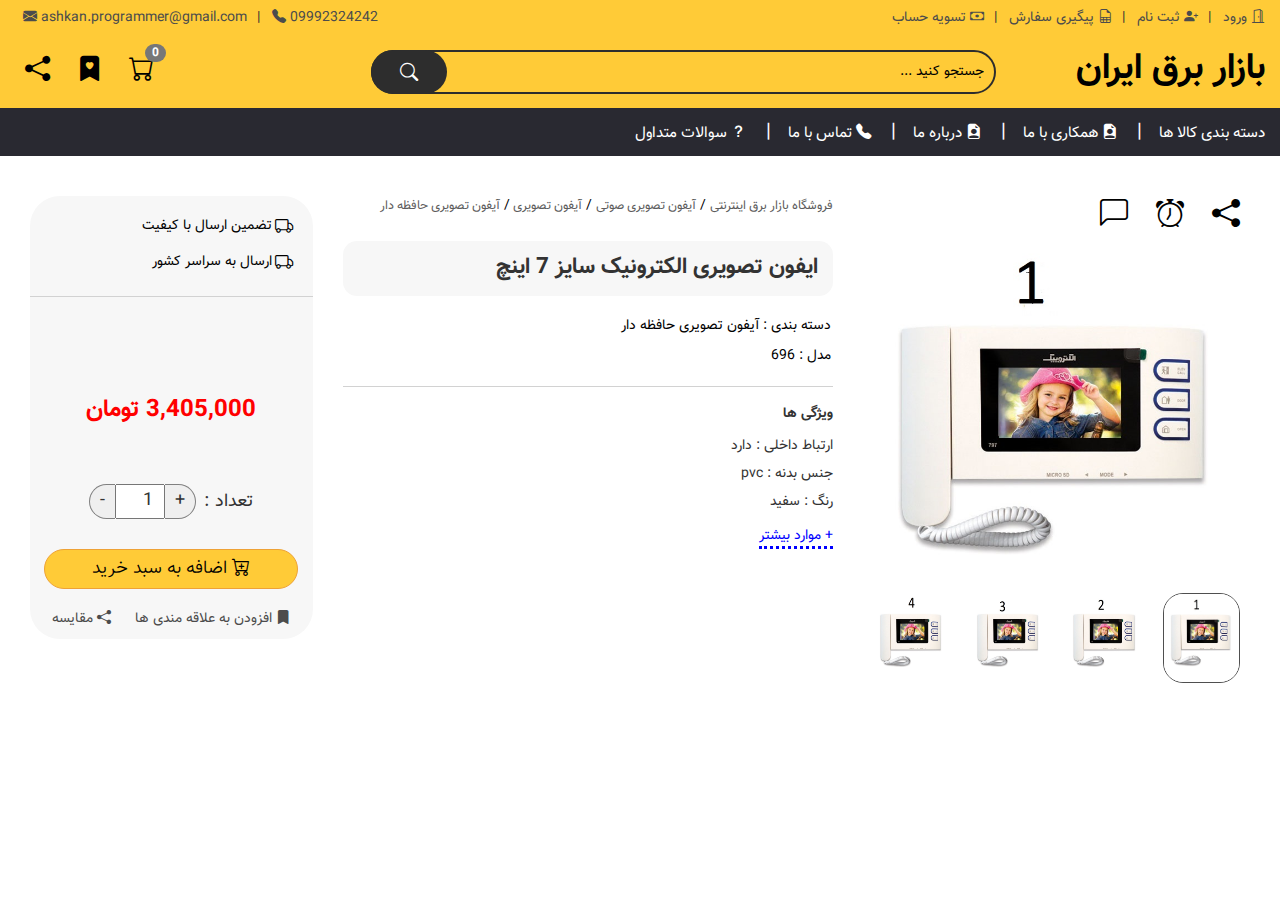
==== index.html @ eed6ba08 "push files" ====
<!doctype html>
<html lang="fa" dir="rtl">
  <head>
    <meta charset="utf-8">
    <meta name="viewport" content="width=device-width, initial-scale=1">
    <meta http-equiv="Content-Type" content="text/html; charset=UTF-8" />
    <meta http-equiv="Content-Language" content="fa" />
    <title>بازار برق ایران</title>
    <!-- styles -->
    <link rel="stylesheet" href="./css/bootstrap.rtl.css">
    <link rel="stylesheet" href="https://cdn.jsdelivr.net/npm/bootstrap-icons@1.8.3/font/bootstrap-icons.css">
    <link rel="stylesheet" href="./css/main.css">
    <link rel="stylesheet" href="./css/responsive.css">
  </head>
  <body>
    <div class='dark-overlay' style="display: none;"></div>
    <!-- header -->
    <header class="header">
      <div class="container-fluid">
          <ul class="top_nav">
            <li>
              <a href="#">
                <span><i class="bi bi-door-open"></i></span>
                <span>ورود</span>
              </a>
            </li>
            <li class="mr-1">
              <a href="#">
                <span><i class="bi bi-person-plus-fill"></i></span>
                <span>ثبت نام</span>
              </a>
            </li>
            <li class="mr-1">
              <a href="#">
                <span><i class="bi bi-file-earmark-spreadsheet"></i></span>
                <span>پیگیری سفارش</span>
              </a>
            </li>
            <li class="mr-1">
              <a href="#">
                <span><i class="bi bi-cash"></i></span>
                <span>تسویه حساب</span>
              </a>
            </li> 
            <li class="mr-1">
              <a href="#">
                <span>09992324242</span>
                <span><i class="bi bi-telephone-fill"></i></span>
              </a>
            </li> 
            <li class="mr-1">
              <a href="#">
                <span>ashkan.programmer@gmail.com</span>
                <span><i class="bi bi-envelope-fill"></i></span>
              </a>
            </li> 
          </ul>
          <div class="main_header">
            <a href="#" class="logo">
              <h1>بازار برق ایران</h1>
            </a>
            <form action="#" class="search-box">
              <input type="text" placeholder="جستجو کنید ...">
              <button class="btn-search"><i class="bi bi-search"></i></button>
            </form>
            <div class="btns">
              <a href="#" class="carts"><i class="bi bi-cart"></i>
              <span class="badge badge-dark">0</span>
              </a>
              <a href="#"><i class="bi bi-bookmark-heart-fill"></i></a>
              <a href="#"><i class="bi bi-share-fill"></i></a>
              <a class="search-btn-mobile" href="#"><i class="bi bi-search"></i></a>
              <a class="menu-btn-mobile" href="#"><i class="bi bi-list"></i></a>
            </div>
          </div>
      </div>
      <nav class="navbar_site">
        <div class="container-fluid">
          <ul>
            <li>
              <a href="#">
                <span>دسته بندی کالا ها</span>
              </a>
            </li>
            <li class="mr-2">
              <a href="#">
                <span><i class="bi bi-file-earmark-person-fill"></i></span>
                <span>همکاری با ما</span>
              </a>
            </li>
            <li class="mr-2">
              <a href="#">
                <span><i class="bi bi-file-earmark-person-fill"></i></span>
                <span>درباره ما</span>
              </a>
            </li>
            <li class="mr-2">
              <a href="#">
                <span><i class="bi bi-telephone-fill"></i></span>
                <span>تماس با ما</span>
              </a>
            </li>
            <li class="mr-2">
              <a href="#">
                <span><i class="bi bi-question-lg"></i></span>
                <span>سوالات متداول</span>
              </a>
            </li>
          </ul>
        </div>
      </nav>
    </header>
    <main class="main container-fluid mt-1">
      <div class="col-lg-4 col-md-6 col-sm-12 mt-1">
        <div class="icons">
          <a href="#"><i class="bi bi-share-fill"></i></a>
          <a href="#"><i class="bi bi-alarm"></i></a>
          <a href="#"><i class="bi bi-chat-left"></i></a>
        </div>
        <div class="slider">
          <div class="image-large">
            <img src="./images/1.jpg" alt="1">
          </div>
          <div class="other-images">
            <img src="./images/1.jpg" alt="1" class="img-active">
            <img src="./images/2.jpg" alt="2">
            <img src="./images/3.jpg" alt="3">
            <img src="./images/4.jpg" alt="4">
          </div>
        </div>
      </div>
      <div class="col-lg-5 col-md-6 col-sm-12 mt-1">
        <div>
          <p class="address">
            <a href="#">فروشگاه بازار برق اینترنتی</a> /
            <a href="#">آیفون تصویری صوتی</a> /
            <a href="#">آیفون تصویری </a> /
            <a href="#"> آیفون تصویری حافظه دار </a> 
          </p>
          <h2 class="title-product">ایفون تصویری الکترونیک سایز 7 اینچ</h2>
          <div class="details">
              <p>دسته بندی : <a href="#">آیفون تصویری حافظه دار</a></p>
              <p>مدل : <span>696</span></p>
          </div>
          <h5><b>ویژگی ها</b></h5>
          <ul class="properties"></ul>
          <a class="other">+ موارد بیشتر</a>
          <a class="othermin">- موارد کمتر</a>
        </div>
      </div>
      <div class="col-lg-3 col-md-12 col-sm-12 mt-1">
        <div class="add-to-cart">
          <div class="optional">
            <p>
              <i class="bi bi-truck"></i>
              <span>تضمین ارسال با کیفیت</span>
            </p>
            <p>
              <i class="bi bi-truck"></i>
              <span>ارسال به سراسر کشور</span>
            </p>
          </div>
          <div class="md">
            <h3 class="price">
              <span>3,405,000</span>
              <span>تومان</span>
            </h3>
            <div class="count-product">
              <span>تعداد :</span>
              <button id="plus">+</button>
              <input type="number" name="count" id="count" value="1" readonly> 
              <button id="min">-</button>
            </div>
            <a href="#" class="btn btn-warning btn-add-to-cart">
              <i class="bi bi-cart-plus"></i>
              <span>اضافه به سبد خرید</span>
            </a>
          </div>
          <div class="otherlink">
            <a href="#">
              <i class="bi bi-bookmark-fill"></i>
              <span>افزودن به علاقه مندی ها</span>
            </a> 
            <a href="#">
              <i class="bi bi-share-fill"></i>
              <span>مقایسه</span>
            </a>
          </div>
        </div>
      </div>
    </main>
    <!-- scripts -->
    <script src="./js/jquery-3.6.0.js"></script>
    <script src="./js/app.js"></script>
  </body>
</html>
---- css/main.css ----
@font-face {
  font-family: Vazir;
  src: url("./../fonts/vazir/Vazir.eot");
  src: url("./../fonts/vazir/Vazir.eot?#iefix") format("embedded-opentype"), url("./../fonts/vazir/Vazir.woff") format("woff"), url("./../fonts/vazir/Vazir.ttf") format("truetype");
  font-weight: normal; }
@font-face {
  font-family: Vazir;
  src: url("./../fonts/vazir/Vazir-Bold.eot");
  src: url("./../fonts/vazir/Vazir-Bold.eot?#iefix") format("embedded-opentype"), url("./../fonts/vazir/Vazir-Bold.woff") format("woff"), url("./../fonts/vazir/Vazir-Bold.ttf") format("truetype");
  font-weight: bold; }
@font-face {
  font-family: Vazir;
  src: url("./../fonts/vazir/Vazir-Light.eot");
  src: url("./../fonts/vazir/Vazir-Light.eot?#iefix") format("embedded-opentype"), url("./../fonts/vazir/Vazir-Light.woff") format("woff"), url("./../fonts/vazir/Vazir-Light.ttf") format("truetype");
  font-weight: 300; }

/* reboot style */
*{
  direction: rtl !important;
  box-sizing: border-box;
  font-family: Vazir !important;
}
a,p {
  color: black;
}
a:hover {
  text-decoration: none !important;
  color: black;
}
ul {
  list-style: none;
  margin: 0 !important;
  padding-inline-start: 0;
}
.container-fluid {
  max-width: 1400px;
}
/* global styles */
.mr-1 {
  margin-right:1rem;
}
.mr-2 {
  margin-right:2rem;
}
.mt-1 {
  margin-top: 2rem;
}

/* header section */
.header {
  background-color: #ffcb37;
}
.top_nav {
  display: flex;
  padding: 0.8rem 0;
}

.top_nav li:nth-child(5) {
  margin-right: auto;
}
.top_nav li a {
  color: #4c4c4c;
}
.top_nav li::after{
  content: ' | ';
  margin-right: 0.8rem;
}
.top_nav li:nth-child(4)::after , .top_nav li:last-child::after{
  content: '';
}

.top_nav li a:hover {
  color: black;
}

.main_header {
  display: flex;
  align-items: center;
  padding: 0.8rem 0;
}

.logo h1{
  font-weight: bolder;
  margin-top: 6px;
}

.search-box {
  display: block;
  position: relative;
  width: 50%;
  margin-right: 8rem;
}
.search-box input{
  padding: 1rem;
  width: 100%;
  background: none;
  border: 0.2rem solid rgb(45, 45, 45);
  border-radius: 4rem;
  outline: none;
}
.search-box input::placeholder{
  color: black;
}
.btn-search{
  position: absolute;
  left: 0;
  border-radius: 4rem;
  padding: 1.3rem 2.9rem;
  background: rgb(45, 45, 45);
  color: white;
  font-size: 1.3em;
  border: none;
}
.btn-search i{
  display: flex;
  vertical-align: middle;
}

.main_header .btns{
  margin-right: auto;
  font-size: 1.8em;
}
.main_header .btns a{
  padding: 1rem;
  color: black;
}
.carts {
  position: relative;
}
.carts .badge{
  position: absolute;
  right: -2px;
  top: 1.8px;
}
/* navbar section */
.navbar_site {
  background-color: #292931;
  border-radius: 0;
  font-size: 1.1em;
  padding: 1rem 0;
}
.navbar_site ul {
  display: flex;
  width: 100%;
  height: 100%;
}
.navbar_site ul li a {
  color: white;
}
.navbar_site ul li::after{
  content: ' | ';
  margin-right: 1.3rem;
  color: white;
  font-size: 1.3em;
}
.navbar_site ul li:last-child::after{
  content: '';
}

/* main section */
.main .icons{
  font-size: 2em;
}

.main .icons a{
  padding: 1rem;
}

.add-to-cart {
  background-color: #f7f7f7;
  border-radius: 3rem;
}

.add-to-cart .optional {
  border-bottom: 0.1rem #d2d2d2 solid;
  padding: 2rem 2rem;
  padding-bottom: 0.8rem;
}

.add-to-cart .optional p{
  display: flex;
}

.add-to-cart .optional span{
  margin-right: 0.3rem;
}

.add-to-cart .optional i{
  font-size: 1.3em;
  vertical-align: bottom;
}
.price{
  color: red;
  margin-top: 5rem;
  text-align: center;
  padding-top: 5rem;
  padding-bottom: 3rem;
  font-weight: bolder;
}
.btn-add-to-cart {
  font-weight: lighter;
  font-size: 1.3em;
  background-color: #ffcb37;
}
.count-product {
  padding: 2rem;
  display: flex;
  justify-content: center;
  border-radius: 3rem;
  overflow: hidden;
  font-size: 1.8rem;
}
.count-product span{
  margin-top: 0.6rem;
  margin-left: 0.8rem;
  vertical-align: bottom;
}

.count-product input {
  width: 50px;
  text-align: center;
}
.count-product button:nth-child(2){
  border-top-right-radius: 3rem;
  border-bottom-right-radius: 3rem;
  border: 1px solid gray;
  border-left: none;
  padding: 0.4rem 1rem ;
}
.count-product button:nth-child(4){
  border-top-left-radius: 3rem;
  border-bottom-left-radius: 3rem;
  border: 1px solid gray;
  border-right: none;
  padding: 0.4rem 1rem ;
}

/* slider section */

.slider {
  width: 100%;
}

.slider .image-large img {
  width: 100%;
}
.other-images{
  margin-top: -3rem;
  display: flex;
  align-items: center;
  width: 100%;
  justify-content: space-around;
}
.other-images img {
  width: 20%;
  height: 90px;
  cursor: pointer;
}

.img-active {
  border: 1px solid rgb(79, 79, 79);
  border-radius: 2rem;
}

.address a{
  color: rgb(93, 93, 93);
  font-size: 0.9em;
}

.title-product {
  background-color: #f7f7f7;
  padding: 1.5rem;
  margin-top: 2.5rem;
  border-radius: 1.4rem;
  font-size: 1.6em;
  font-weight: bolder;
}

.details {
  padding: 1rem 0.2rem;
  border-bottom: 0.1rem #d2d2d2 solid;
  margin-bottom: 2rem;
}

.properties{
  line-height: 2;
}
.other , .othermin{
  display: block;
  width: fit-content;
  margin-top: 1rem;
  color: blue;
  border-bottom: 3px dotted blue;
}
.othermin{
  display: none;
}
.btn-add-to-cart {
  display: block;
  border-radius: 3rem;
  margin: 1rem auto;
  width: 90%;
  color: black;
}

.otherlink{
  text-align: center;
  padding: 1rem;
}

.otherlink a{
  color: #4c4c4c;
  padding: 1rem;
}
---- css/responsive.css ----
.search-btn-mobile , .menu-btn-mobile{
    display: none;
}

@media (max-width:991px) {
    .search-box,.top_nav {
        display: none;
    }
    .main_header .btns{
        font-size: 1.5em;
    }
    .search-btn-mobile , .menu-btn-mobile{
       display: inline;
    }
    .navbar_site{
        display: none;
    }
    .slider{
        width: 90%;
        margin: 0 auto;
    }

    .dark-overlay{
        width: 100%;
        height: 100%;
        background-color: rgba(0, 0, 0, 0.419);
        position: fixed;
        top: 0;
        z-index: 998;
    }
    .right-menu {
        width: 70%;
        height: 100%;
        z-index: 999;
        display: block;
        position: fixed;
        right: 0;
        top: 0;
    }
    .right-menu ul{
        flex-direction: column;
    }
    .right-menu ul li{
        padding: 1rem;
    }
    .right-menu ul li::after{
        content: "";
    }
    .right-menu .mr-2 {
        margin-right: 0;
    }

    .search-mobile{
        position: absolute;
        top:70px;
        left: 0;
        display: block;
        width: 100%;
        background-color: rgb(46, 46, 46);
        padding: 1rem 0;
        z-index: 999;
    }

    .search-mobile input {
        border-color: rgb(164, 164, 164);
        background-color: white;
    }
    .search-mobile .btn-search{
        background-color: green;
    }

    .add-to-cart .optional{display: flex;}
    .add-to-cart .optional p{margin: 0 auto;}
    .price{margin: -1rem;}

}


@media (max-width:1200px) and (min-width:992px) {
    .add-to-cart{position: relative; }
    .add-to-cart .optional{display: flex;}
    .add-to-cart .optional p:last-child{margin-right: 3rem;}
    .md{
        height: 90px;
        position: relative;
    }
    .md * {
        margin: 0;
        padding: 0;
    }
    .otherlink{
        position: absolute;
        top: 1.2rem;
        left: 1.2rem;
    }
    .price {position: absolute; right: 2rem; top: 2.3rem;}
    .btn-add-to-cart {position: absolute; left: 2rem; top: 1.4rem; width: 30%; padding: 1rem;}
    .count-product {position: absolute; right: 19em; top: 2.1rem; margin: 0;}
}
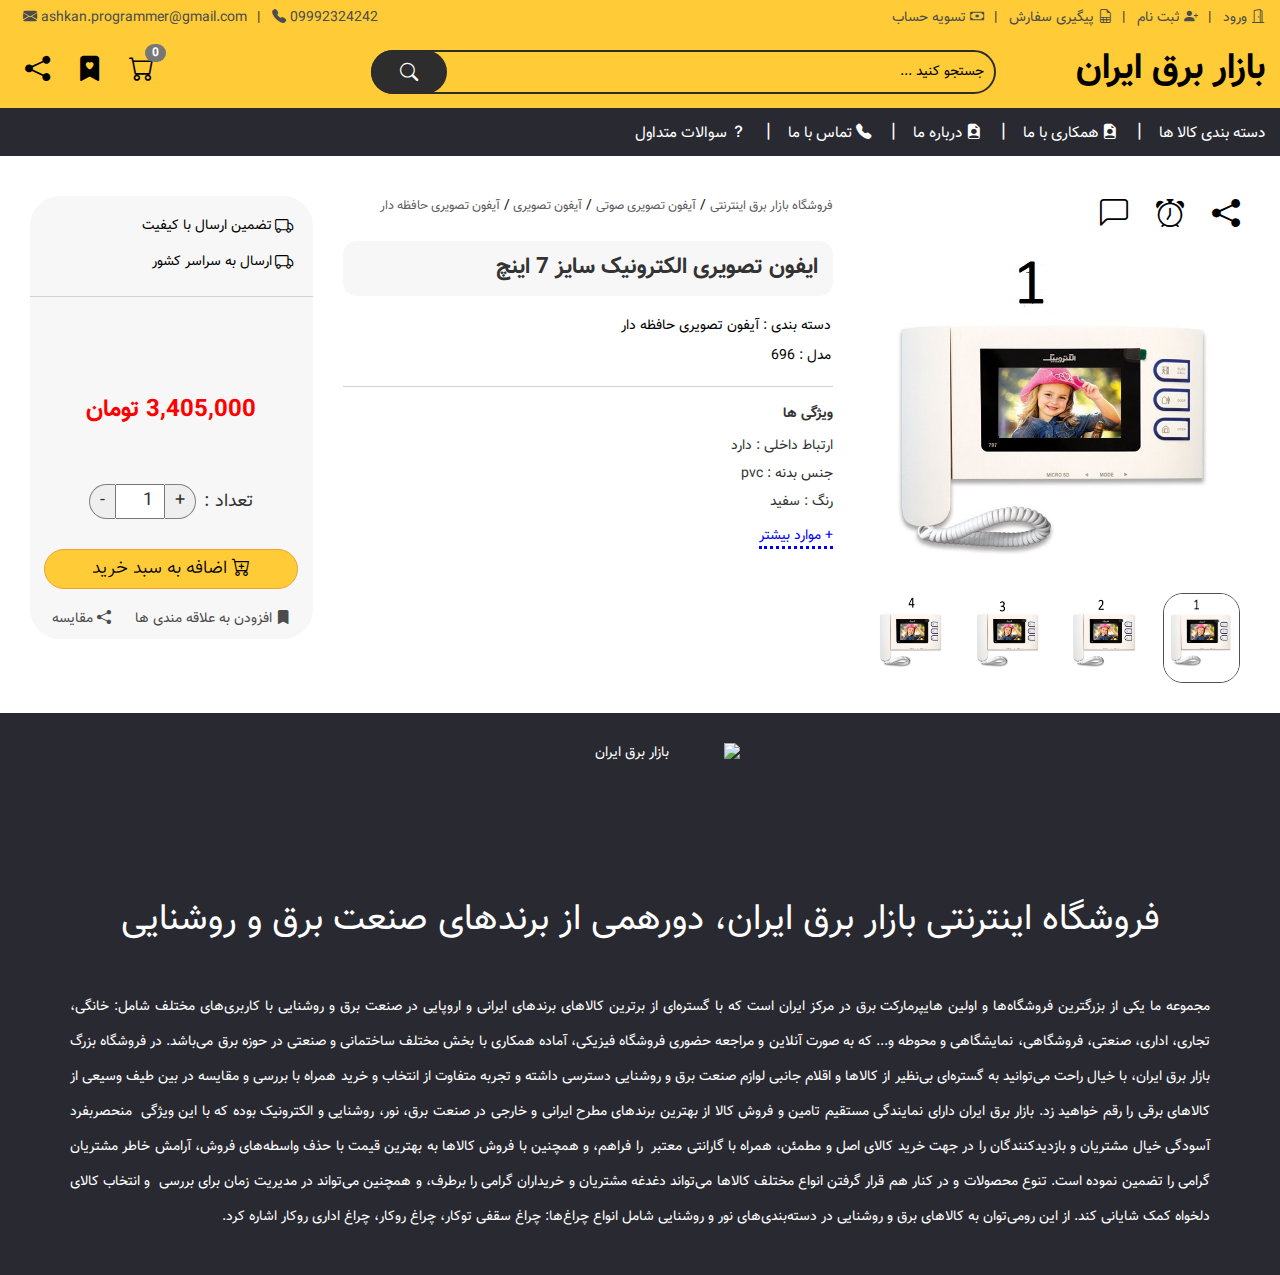
==== commit 416fbf69: "add section about us" ====
--- a/index.html
+++ b/index.html
@@ -110,6 +110,7 @@
         </div>
       </nav>
     </header>
+    <!-- main -->
     <main class="main container-fluid mt-1">
       <div class="col-lg-4 col-md-6 col-sm-12 mt-1">
         <div class="icons">
@@ -189,6 +190,19 @@
         </div>
       </div>
     </main>
+    <!-- footer -->
+    <footer class="footer">
+      <div class="container">
+        <div class="image-footer">
+          <img src="https://bazarbarghiran.com/image/catalog/logo/logo-gold.png" width="200" height="108" alt="بازار برق ایران">
+        </div>
+        <h1 class="footer-h1">فروشگاه اینترنتی بازار برق ایران، دورهمی از برندهای صنعت برق و روشنایی</h1>
+        <p style="text-align: justify; ">مجموعه ما یکی از بزرگترین فروشگاه‌ها و اولین هایپرمارکت برق در مرکز ایران است که با گستره‌ای از برترین کالاهای برندهای ایرانی و اروپایی در صنعت برق و روشنایی با کاربری‌های مختلف شامل: خانگی، تجاری، اداری، صنعتی، فروشگاهی، نمایشگاهی و محوطه و... که به صورت آنلاین و مراجعه حضوری فروشگاه فیزیکی، آماده همکاری با بخش مختلف ساختمانی و صنعتی در حوزه برق می‌باشد. در فروشگاه بزرگ بازار برق ایران، با خیال راحت می‌توانید به گستره‌ای بی‌نظیر از کالاها و اقلام جانبی لوازم صنعت برق و روشنایی دسترسی داشته و تجربه متفاوت از انتخاب و خرید همراه با بررسی و مقایسه در بین طیف وسیعی از کالاهای برقی را رقم خواهید زد. بازار برق ایران دارای نمایندگی مستقیم تامین و فروش کالا از بهترین برندهای مطرح ایرانی و خارجی در صنعت برق، نور، روشنایی و الکترونیک بوده که با این ویژگی&nbsp; منحصربفرد آسودگی خیال مشتریان و بازدیدکنندگان را در جهت خرید کالای اصل و مطمئن، همراه با گارانتی معتبر&nbsp; را فراهم، و همچنین با فروش کالاها به بهترین قیمت با حذف واسطه‌های فروش، آرامش خاطر مشتریان گرامی را تضمین نموده است. تنوع محصولات و در کنار هم قرار گرفتن انواع مختلف کالاها می‌تواند دغدغه مشتریان و خریداران گرامی را برطرف، و همچنین می‌تواند در مدیریت زمان برای بررسی&nbsp; و انتخاب کالای دلخواه کمک شایانی کند. از این رومی‌توان به کالاهای برق و روشنایی در دسته‌بندی‌های نور و روشنایی شامل انواع چراغ‌ها: <a href="https://bazarbarghiran.com/category/چراغ-سقفی-توکار/">چراغ سقفی توکار</a>، چراغ روکار، <a href="https://bazarbarghiran.com/category/چراغ-اداری-روکار/">چراغ اداری روکار</a> اشاره کرد.
+        <br></p>
+      </div>
+      
+    </footer>
+
     <!-- scripts -->
     <script src="./js/jquery-3.6.0.js"></script>
     <script src="./js/app.js"></script>
--- a/css/main.css
+++ b/css/main.css
@@ -311,4 +311,32 @@
 .otherlink a{
   color: #4c4c4c;
   padding: 1rem;
+}
+
+
+/* footer */
+.footer {
+  width: 100%;
+  height: fit-content;
+  margin-top: 3rem;
+  background: #292931;
+  padding: 3rem 0;
+}
+.footer .image-footer{
+  width: 100%;
+  display: block;
+}
+.image-footer img {
+  display: block;
+  margin: 0 auto;  
+}
+.footer h1 {
+  margin: 5rem 0;
+}
+.footer * {
+  text-align: center;
+  color: white;
+}
+.footer p {
+  line-height: 2.5;
 }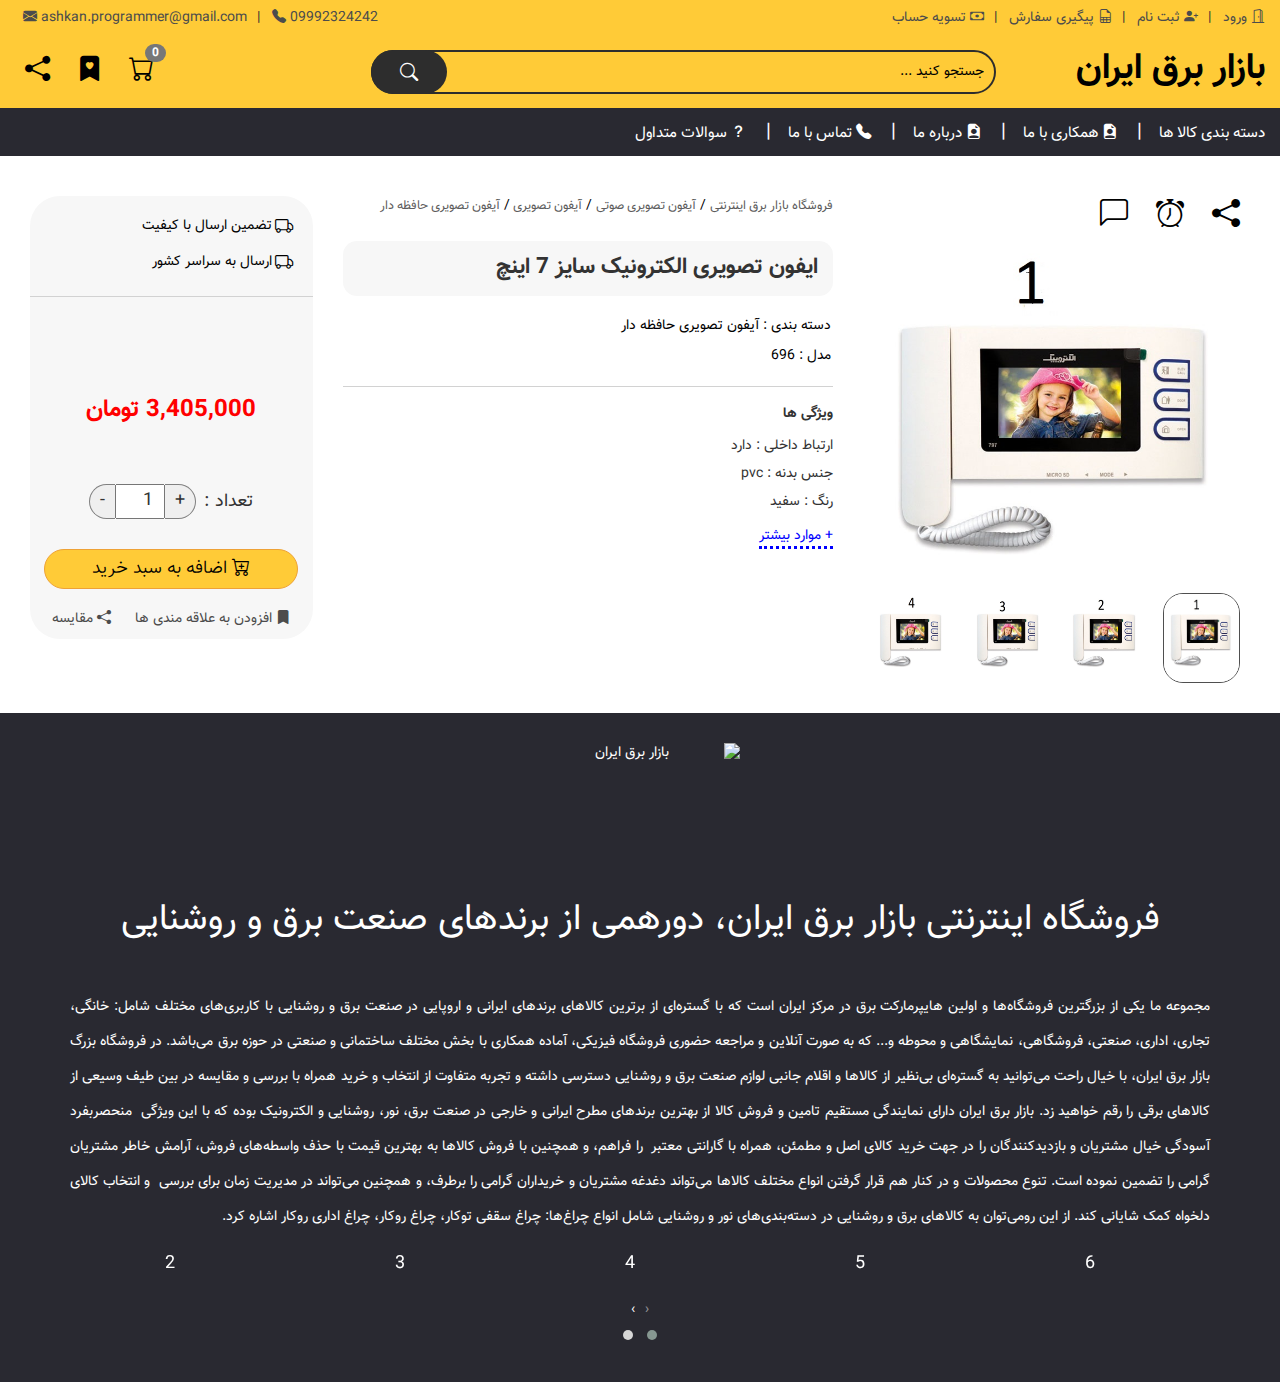
==== commit fb00f3e8: "add owl slider" ====
--- a/index.html
+++ b/index.html
@@ -9,6 +9,8 @@
     <!-- styles -->
     <link rel="stylesheet" href="./css/bootstrap.rtl.css">
     <link rel="stylesheet" href="https://cdn.jsdelivr.net/npm/bootstrap-icons@1.8.3/font/bootstrap-icons.css">
+    <link rel="stylesheet" href="https://cdnjs.cloudflare.com/ajax/libs/OwlCarousel2/2.3.4/assets/owl.carousel.min.css" integrity="sha512-tS3S5qG0BlhnQROyJXvNjeEM4UpMXHrQfTGmbQ1gKmelCxlSEBUaxhRBj/EFTzpbP4RVSrpEikbmdJobCvhE3g==" crossorigin="anonymous" referrerpolicy="no-referrer" />
+    <link rel="stylesheet" href="https://cdnjs.cloudflare.com/ajax/libs/OwlCarousel2/2.3.4/assets/owl.theme.default.min.css" integrity="sha512-sMXtMNL1zRzolHYKEujM2AqCLUR9F2C4/05cdbxjjLSRvMQIciEPCQZo++nk7go3BtSuK9kfa/s+a4f4i5pLkw==" crossorigin="anonymous" referrerpolicy="no-referrer" />
     <link rel="stylesheet" href="./css/main.css">
     <link rel="stylesheet" href="./css/responsive.css">
   </head>
@@ -193,18 +195,28 @@
     <!-- footer -->
     <footer class="footer">
       <div class="container">
-        <div class="image-footer">
-          <img src="https://bazarbarghiran.com/image/catalog/logo/logo-gold.png" width="200" height="108" alt="بازار برق ایران">
-        </div>
-        <h1 class="footer-h1">فروشگاه اینترنتی بازار برق ایران، دورهمی از برندهای صنعت برق و روشنایی</h1>
-        <p style="text-align: justify; ">مجموعه ما یکی از بزرگترین فروشگاه‌ها و اولین هایپرمارکت برق در مرکز ایران است که با گستره‌ای از برترین کالاهای برندهای ایرانی و اروپایی در صنعت برق و روشنایی با کاربری‌های مختلف شامل: خانگی، تجاری، اداری، صنعتی، فروشگاهی، نمایشگاهی و محوطه و... که به صورت آنلاین و مراجعه حضوری فروشگاه فیزیکی، آماده همکاری با بخش مختلف ساختمانی و صنعتی در حوزه برق می‌باشد. در فروشگاه بزرگ بازار برق ایران، با خیال راحت می‌توانید به گستره‌ای بی‌نظیر از کالاها و اقلام جانبی لوازم صنعت برق و روشنایی دسترسی داشته و تجربه متفاوت از انتخاب و خرید همراه با بررسی و مقایسه در بین طیف وسیعی از کالاهای برقی را رقم خواهید زد. بازار برق ایران دارای نمایندگی مستقیم تامین و فروش کالا از بهترین برندهای مطرح ایرانی و خارجی در صنعت برق، نور، روشنایی و الکترونیک بوده که با این ویژگی&nbsp; منحصربفرد آسودگی خیال مشتریان و بازدیدکنندگان را در جهت خرید کالای اصل و مطمئن، همراه با گارانتی معتبر&nbsp; را فراهم، و همچنین با فروش کالاها به بهترین قیمت با حذف واسطه‌های فروش، آرامش خاطر مشتریان گرامی را تضمین نموده است. تنوع محصولات و در کنار هم قرار گرفتن انواع مختلف کالاها می‌تواند دغدغه مشتریان و خریداران گرامی را برطرف، و همچنین می‌تواند در مدیریت زمان برای بررسی&nbsp; و انتخاب کالای دلخواه کمک شایانی کند. از این رومی‌توان به کالاهای برق و روشنایی در دسته‌بندی‌های نور و روشنایی شامل انواع چراغ‌ها: <a href="https://bazarbarghiran.com/category/چراغ-سقفی-توکار/">چراغ سقفی توکار</a>، چراغ روکار، <a href="https://bazarbarghiran.com/category/چراغ-اداری-روکار/">چراغ اداری روکار</a> اشاره کرد.
-        <br></p>
-      </div>
-      
+        <div>
+          <div class="image-footer">
+            <img src="https://bazarbarghiran.com/image/catalog/logo/logo-gold.png" width="200" height="108" alt="بازار برق ایران">
+          </div>
+          <h1 class="footer-h1">فروشگاه اینترنتی بازار برق ایران، دورهمی از برندهای صنعت برق و روشنایی</h1>
+          <p style="text-align: justify; ">مجموعه ما یکی از بزرگترین فروشگاه‌ها و اولین هایپرمارکت برق در مرکز ایران است که با گستره‌ای از برترین کالاهای برندهای ایرانی و اروپایی در صنعت برق و روشنایی با کاربری‌های مختلف شامل: خانگی، تجاری، اداری، صنعتی، فروشگاهی، نمایشگاهی و محوطه و... که به صورت آنلاین و مراجعه حضوری فروشگاه فیزیکی، آماده همکاری با بخش مختلف ساختمانی و صنعتی در حوزه برق می‌باشد. در فروشگاه بزرگ بازار برق ایران، با خیال راحت می‌توانید به گستره‌ای بی‌نظیر از کالاها و اقلام جانبی لوازم صنعت برق و روشنایی دسترسی داشته و تجربه متفاوت از انتخاب و خرید همراه با بررسی و مقایسه در بین طیف وسیعی از کالاهای برقی را رقم خواهید زد. بازار برق ایران دارای نمایندگی مستقیم تامین و فروش کالا از بهترین برندهای مطرح ایرانی و خارجی در صنعت برق، نور، روشنایی و الکترونیک بوده که با این ویژگی&nbsp; منحصربفرد آسودگی خیال مشتریان و بازدیدکنندگان را در جهت خرید کالای اصل و مطمئن، همراه با گارانتی معتبر&nbsp; را فراهم، و همچنین با فروش کالاها به بهترین قیمت با حذف واسطه‌های فروش، آرامش خاطر مشتریان گرامی را تضمین نموده است. تنوع محصولات و در کنار هم قرار گرفتن انواع مختلف کالاها می‌تواند دغدغه مشتریان و خریداران گرامی را برطرف، و همچنین می‌تواند در مدیریت زمان برای بررسی&nbsp; و انتخاب کالای دلخواه کمک شایانی کند. از این رومی‌توان به کالاهای برق و روشنایی در دسته‌بندی‌های نور و روشنایی شامل انواع چراغ‌ها: <a href="https://bazarbarghiran.com/category/چراغ-سقفی-توکار/">چراغ سقفی توکار</a>، چراغ روکار، <a href="https://bazarbarghiran.com/category/چراغ-اداری-روکار/">چراغ اداری روکار</a> اشاره کرد.
+          <br></p>
+        </div>
+        <div class="owl-carousel owl-theme">
+          <div class="item"><h4>1</h4></div>
+          <div class="item"><h4>2</h4></div>
+          <div class="item"><h4>3</h4></div>
+          <div class="item"><h4>4</h4></div>
+          <div class="item"><h4>5</h4></div>
+          <div class="item"><h4>6</h4></div>
+        </div>
+      </div>
+
     </footer>
-
     <!-- scripts -->
     <script src="./js/jquery-3.6.0.js"></script>
+    <script src="https://cdnjs.cloudflare.com/ajax/libs/OwlCarousel2/2.3.4/owl.carousel.min.js" integrity="sha512-bPs7Ae6pVvhOSiIcyUClR7/q2OAsRiovw4vAkX+zJbw3ShAeeqezq50RIIcIURq7Oa20rW2n2q+fyXBNcU9lrw==" crossorigin="anonymous" referrerpolicy="no-referrer"></script>
     <script src="./js/app.js"></script>
   </body>
 </html>
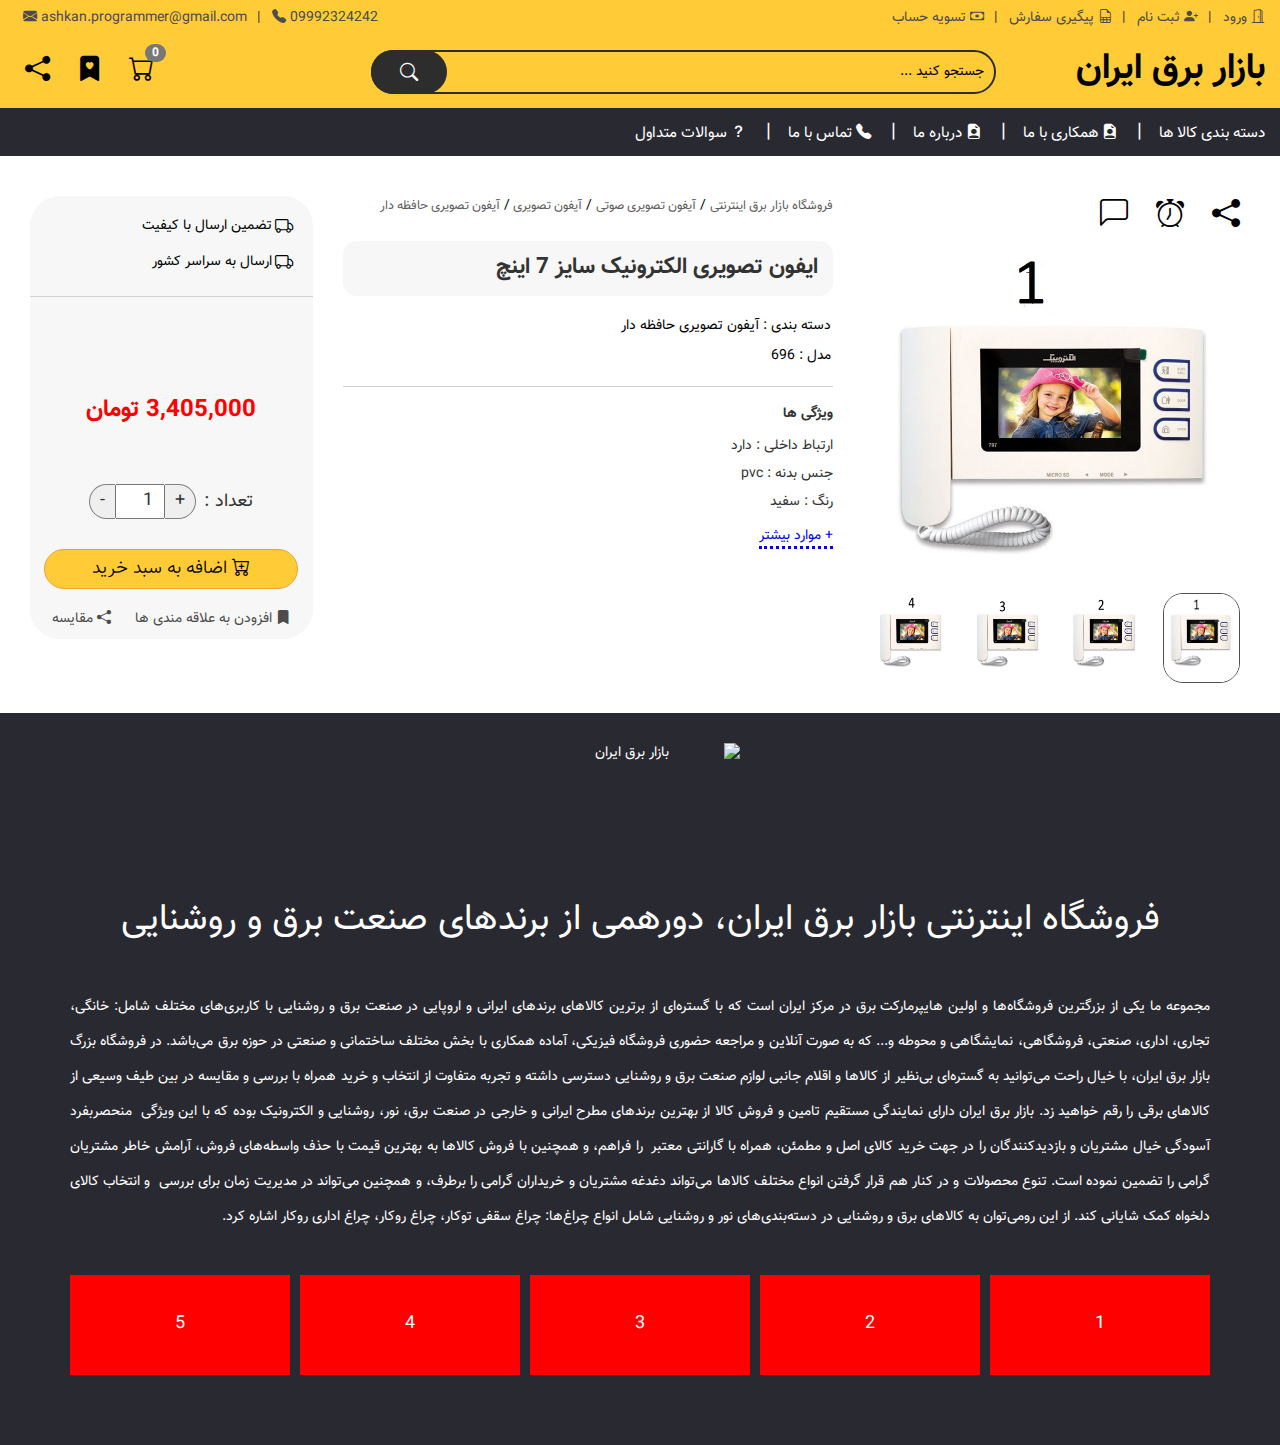
==== commit caa3ac98: "Update index.html" ====
--- a/index.html
+++ b/index.html
@@ -15,6 +15,7 @@
     <link rel="stylesheet" href="./css/responsive.css">
   </head>
   <body>
+    <!-- overlay -->
     <div class='dark-overlay' style="display: none;"></div>
     <!-- header -->
     <header class="header">
--- a/css/main.css
+++ b/css/main.css
@@ -339,4 +339,15 @@
 }
 .footer p {
   line-height: 2.5;
+}
+
+.owl-stage-outer .item{
+  background-color: red;
+  padding: 3rem;
+}
+.owl-carousel {
+  margin: 4rem 0;
+}
+.owl-nav , .owl-dots {
+  display: none;
 }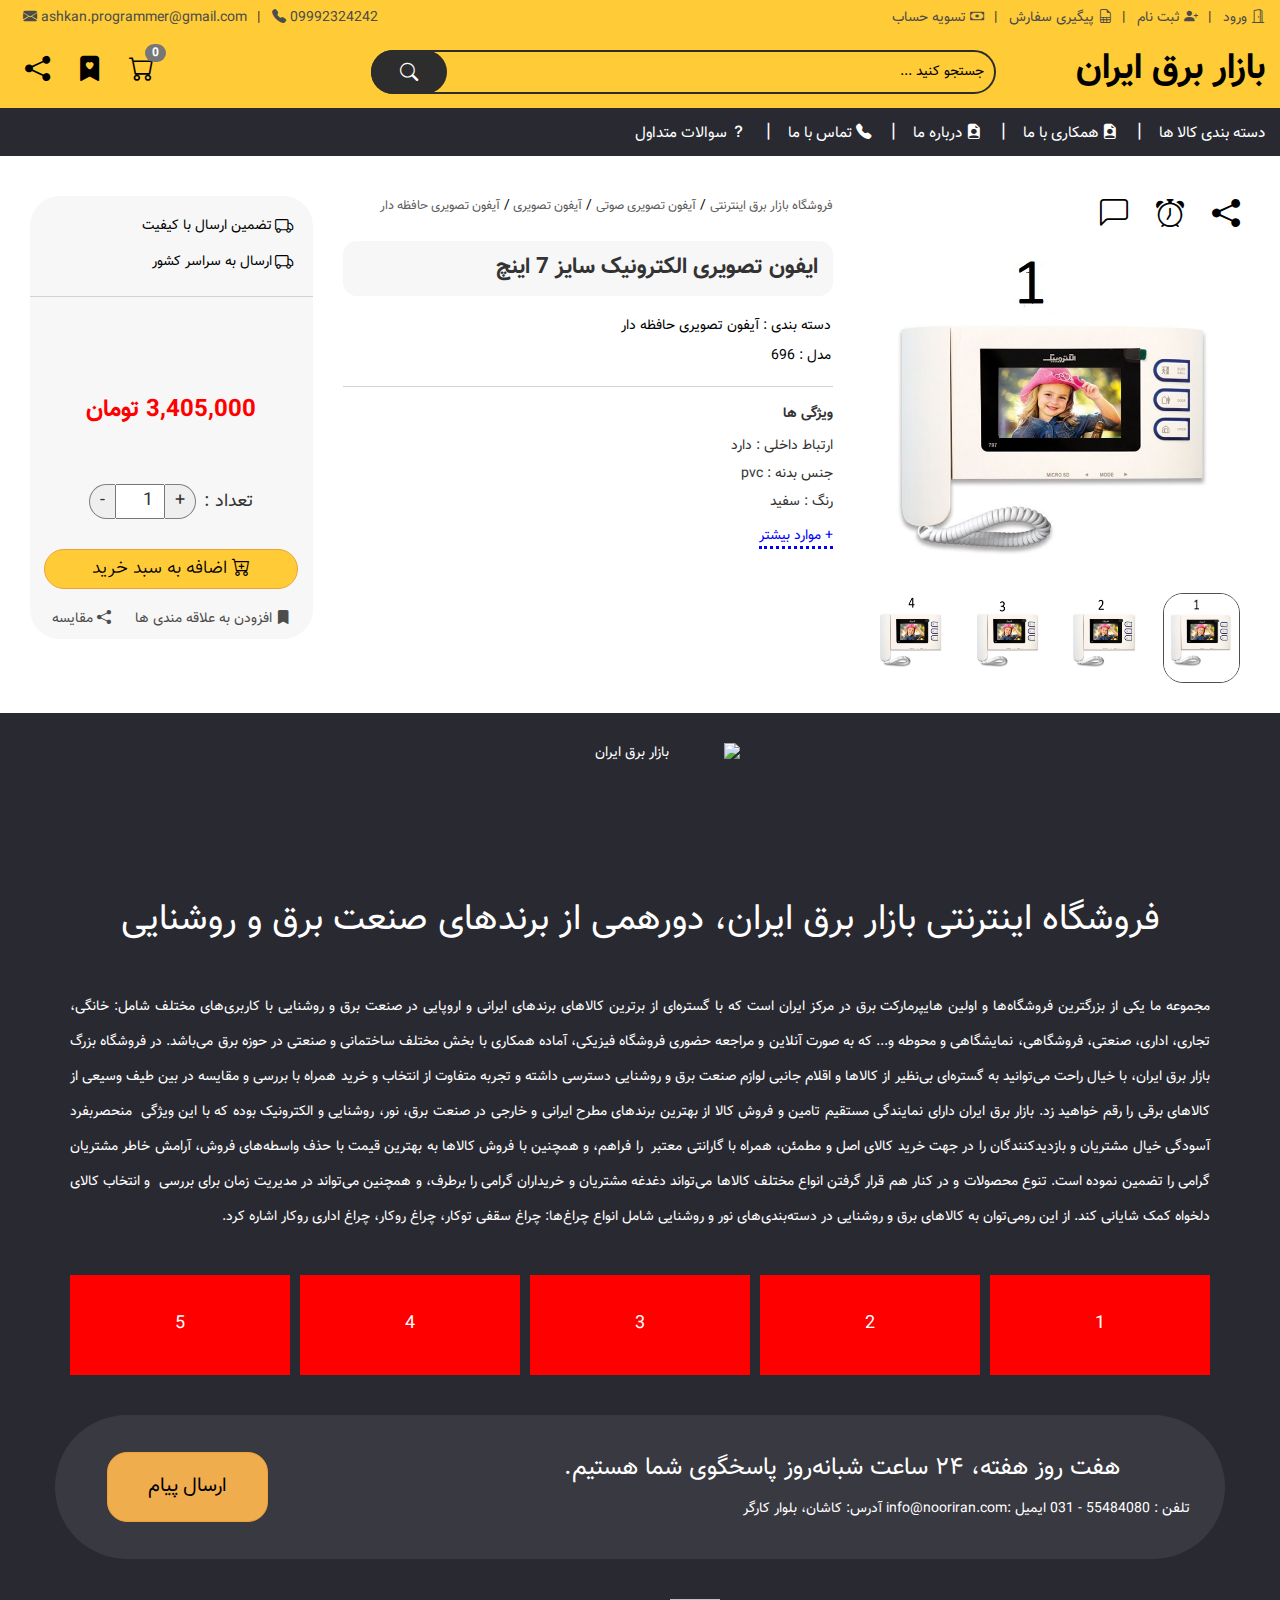
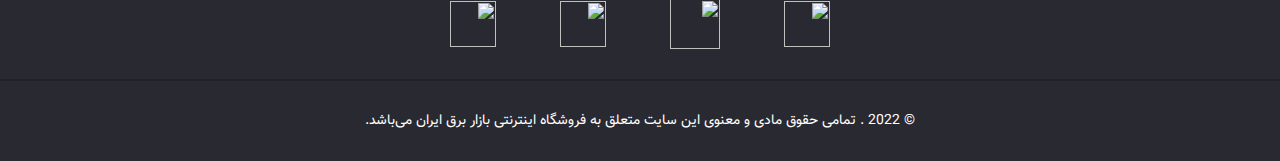
==== commit ec2ea29a: "update footer for all pages" ====
--- a/index.html
+++ b/index.html
@@ -15,6 +15,7 @@
     <link rel="stylesheet" href="./css/responsive.css">
   </head>
   <body>
+
     <!-- overlay -->
     <div class='dark-overlay' style="display: none;"></div>
     <!-- header -->
@@ -213,7 +214,39 @@
           <div class="item"><h4>6</h4></div>
         </div>
       </div>
-
+      <div class="footer-cta">
+        <div class="container">
+          <div class="row">
+            <div class="col-sm-9">
+              <img src="https://bazarbarghiran.com/image/catalog/icons/footer/information.svg" alt="">
+              <h3>هفت روز هفته، ۲۴ ساعت شبانه‌روز پاسخگوی شما هستیم.</h3>
+              <p>
+                <span>تلفن : 55484080 - 031 </span> 
+                <span>ایمیل :info@nooriran.com </span> 
+                <span>آدرس: کاشان، بلوار کارگر </span> 
+              </p>
+            </div>
+            <div class="col-sm-3"><a href="#" class="pull-right btn btn-warning">ارسال پیام</a></div>
+          </div>
+        </div>
+      </div>
+      <div class="sotial">
+        <a class="_blank" href="https://www.pinterest.com/bazarbarghiran" rel="noreferrer" target="_blank">
+          <img src="https://bazarbarghiran.com/image/catalog/icons/footer/pinterest.svg" alt="" width="46" height="46">
+        </a>
+        <a class="_blank" href="https://www.youtube.com/channel/UC9egLbeAL7TVpa1GtRL-b8A" rel="noreferrer" target="_blank">
+          <img src="https://bazarbarghiran.com/image/catalog/icons/footer/youtube.svg" alt="" width="50" height="50">
+        </a>
+        <a class="_blank" href="https://www.instagram.com/bazarbarghiran" rel="noreferrer" target="_blank">
+          <img src="https://bazarbarghiran.com/image/catalog/icons/footer/instagram.svg" alt="" width="46" height="46">
+        </a>
+        <a class="_blank" href="#" target="_blank" rel="noreferrer">
+          <img src="https://bazarbarghiran.com/image/catalog/icons/footer/facebook.svg" alt="" width="46" height="46">
+        </a>
+      </div>
+      <div class="copyright">
+        © 2022 . تمامی حقوق مادی و معنوی این سایت متعلق به فروشگاه اینترنتی بازار برق ایران می‌باشد.
+      </div>
     </footer>
     <!-- scripts -->
     <script src="./js/jquery-3.6.0.js"></script>
--- a/css/main.css
+++ b/css/main.css
@@ -350,4 +350,35 @@
 }
 .owl-nav , .owl-dots {
   display: none;
+}
+.footer-cta .row{
+  background: rgb(255 255 255 / 8%);
+  border-radius: 12rem;
+  padding: 2rem;
+}
+.footer-cta h3 , .footer-cta p{
+  text-align: right;
+}
+.footer-cta img{
+  float: right;
+  width: 50px;
+  margin: 2.7rem 1rem;
+}
+.footer-cta .pull-right{
+  margin: 1.7rem;
+  padding: 2rem 4rem;
+  color: black;
+  border-radius: 2rem;
+  font-size: 1.4em;
+}
+.sotial{
+  margin-top: 4rem;
+}
+.sotial a {
+  margin: 3rem;
+}
+.copyright{
+  margin-top: 3rem;
+  padding-top: 3rem;
+  border-top: 2px solid #00000026;
 }